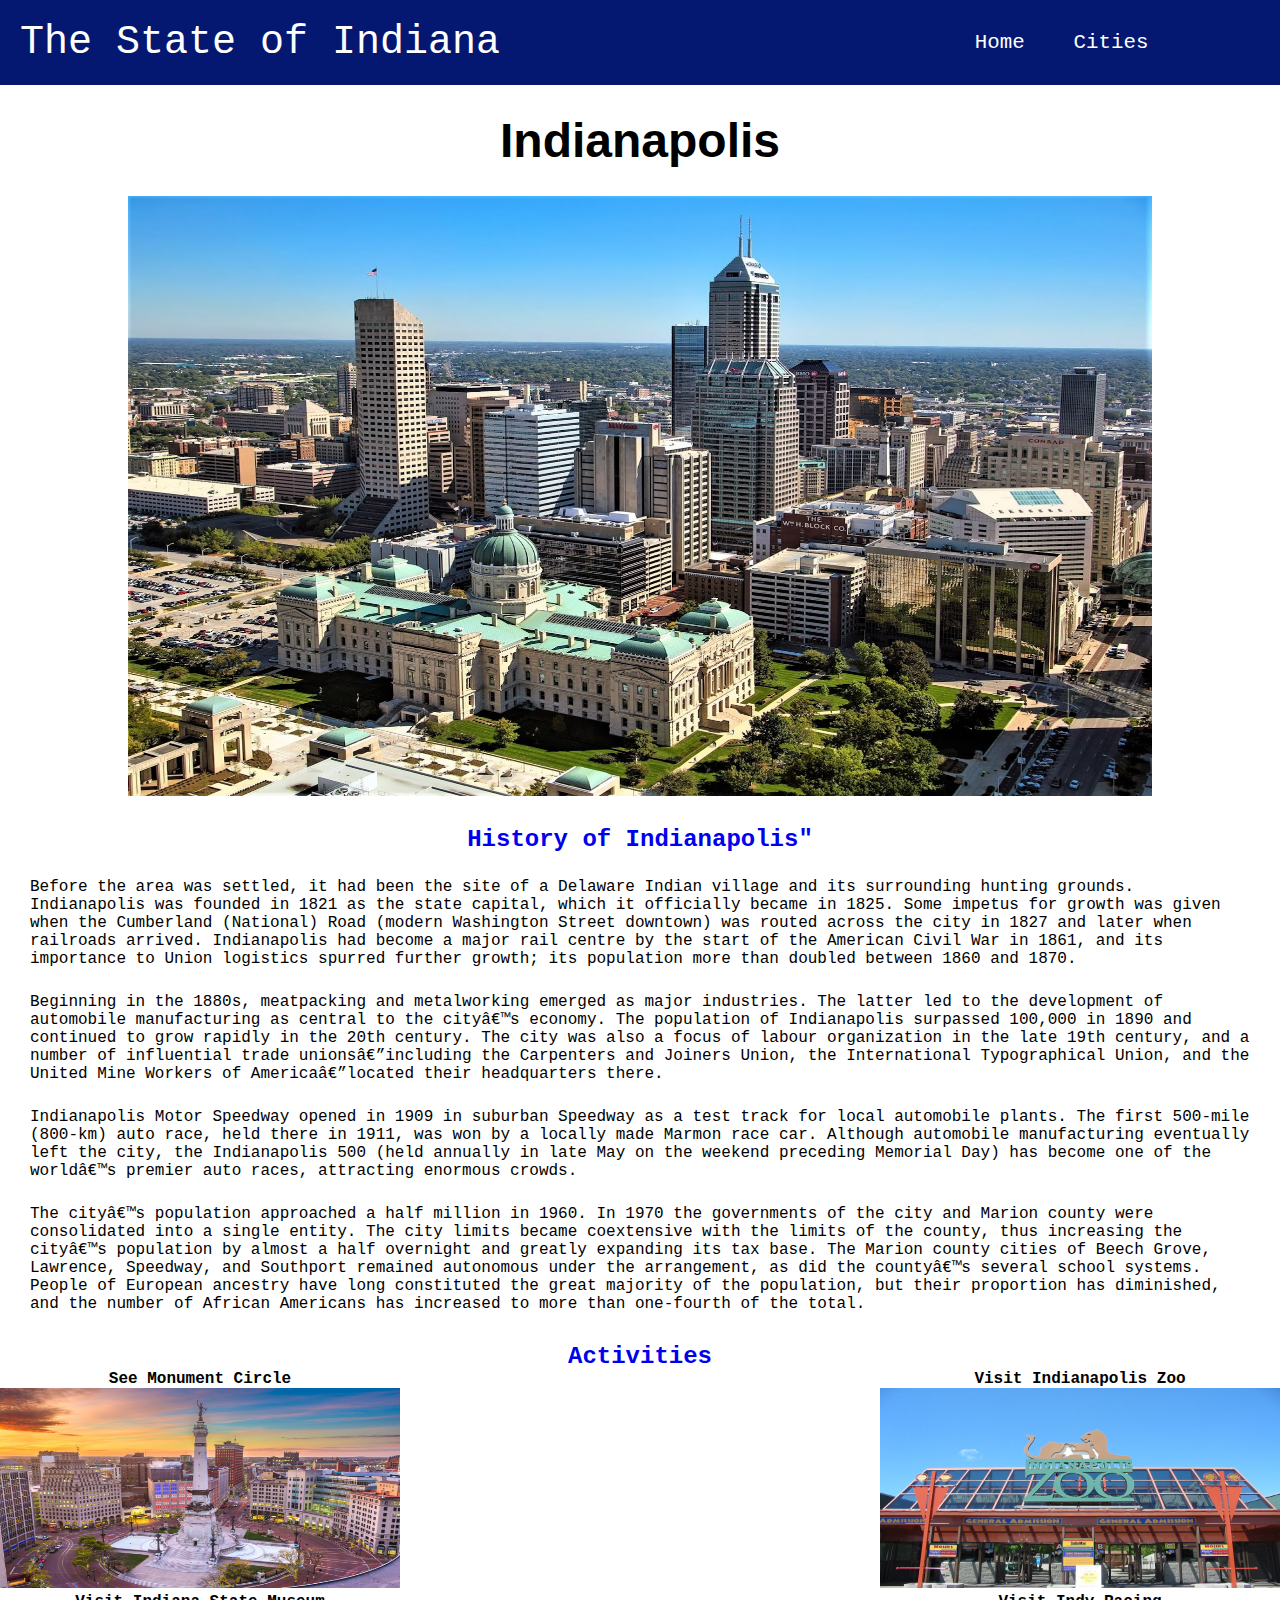
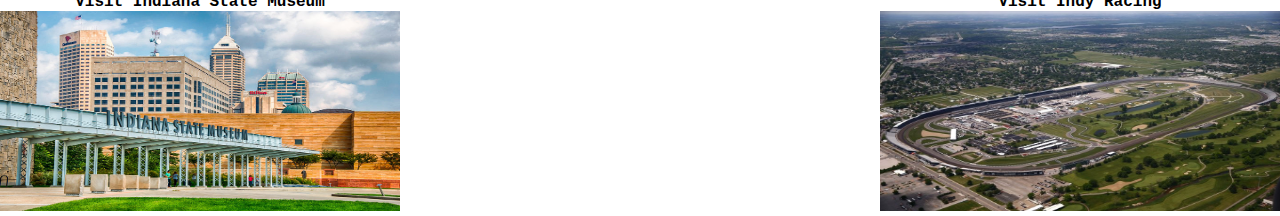
==== capital.html @ 79c75922 "moved html files to main" ====
<!DOCTYPE html>
<html lang="en">
<head>
    <meta charset="UTF-8 en">
    <meta http-equiv="X-UA-Compatible" content="IE=edge">
    <meta name="viewport" content="width=device-width, initial-scale=1.0">
    <title>Indianapolis</title>
    <link rel="stylesheet" href="/global.css"/>
</head>
<body>
    <nav class="navbar">
        <!--state name-->
        <div class="left_text">The State of Indiana</div>
        <!--nav menu-->
        <ul class="nav-links">
            <!--nav menu-->
            <div class="menu">
                <li><a href="/main.html">Home</a></li>
                <li class="cities">
                    <a href="">Cities</a>
                    <ul class="dropdown">
                        <li><a href="./capital.html">Indianapolis</a></li>
                        <li><a href="./city_one.html">Valparaiso</a></li>
                        <li><a href="./city_two.html">South Bend</a></li>
                    </ul>
                </li>
                <li></li>
                <li></li>
            </div>
        </ul>
    </nav>
    <!-- This will be attempt for background radiant -->
    <!-- topic of discussion -->
    <div class="city_name">
        <h2>
            Indianapolis
        </h2>
    </div>
    <div class="city_image">
        <img src="/src/capital_image.jpg"/>
    </div>
    <div class="history">
        <section class="history">
            <h3>
                <a href="https://www.britannica.com/place/Indianapolis-Indiana">History of Indianapolis"</a>
            </h3>
            <p>
                Before the area was settled, it had been the site of a Delaware Indian village and its surrounding hunting grounds. Indianapolis was founded in 1821 as the state capital, which it officially became in 1825. Some impetus for growth was given when the Cumberland (National) Road (modern Washington Street downtown) was routed across the city in 1827 and later when railroads arrived. Indianapolis had become a major rail centre by the start of the American Civil War in 1861, and its importance to Union logistics spurred further growth; its population more than doubled between 1860 and 1870.
            </p>

            <p>
                Beginning in the 1880s, meatpacking and metalworking emerged as major industries. The latter led to the development of automobile manufacturing as central to the city’s economy. The population of Indianapolis surpassed 100,000 in 1890 and continued to grow rapidly in the 20th century. The city was also a focus of labour organization in the late 19th century, and a number of influential trade unions—including the Carpenters and Joiners Union, the International Typographical Union, and the United Mine Workers of America—located their headquarters there.
            </p>
            <p>
                Indianapolis Motor Speedway opened in 1909 in suburban Speedway as a test track for local automobile plants. The first 500-mile (800-km) auto race, held there in 1911, was won by a locally made Marmon race car. Although automobile manufacturing eventually left the city, the Indianapolis 500 (held annually in late May on the weekend preceding Memorial Day) has become one of the world’s premier auto races, attracting enormous crowds.
            </p>
            <p>
                The city’s population approached a half million in 1960. In 1970 the governments of the city and Marion county were consolidated into a single entity. The city limits became coextensive with the limits of the county, thus increasing the city’s population by almost a half overnight and greatly expanding its tax base. The Marion county cities of Beech Grove, Lawrence, Speedway, and Southport remained autonomous under the arrangement, as did the county’s several school systems. People of European ancestry have long constituted the great majority of the population, but their proportion has diminished, and the number of African Americans has increased to more than one-fourth of the total.
            </p>
        </section>
    </div>
    <div class="activities">
        <h2>
            <a href="https://tourscanner.com/blog/things-to-do-in-indianapolis/"> Activities</a>
        </h2>
    <aside class="left_aside">
        <div>
            <h4>See Monument Circle</h4>
        <img src="/src/monument_circle.jpg"/>
        <h4>Visit Indiana State Museum</h4>
        <img src="/src/state_museum.jpg"/>
        </div>
    </aside>
    <aside class="right_aside">
        <div>
            <h4>Visit Indianapolis Zoo</h4>
        <img src="/src/indianapolis_zoo.jpg"/>
        <h4>Visit Indy Racing</h4>
        <img src="/src/indy_500.jpg"/>
        </div>
    </aside>
    </div>
</body>
</html>
---- global.css ----
* {
    margin: 0;
    padding: 0;
    box-sizing: border-box;
  }
  body {
    font-family:'Courier New', Courier, monospace;
  }
  a {
    text-decoration: none;
  }
  li {
    list-style: none;
  }
  /* NAVBAR STYLING STARTS */
.navbar {
    display: flex;
    align-items: center;
    justify-content: space-between;
    padding: 20px;
    background-color: rgb(4, 24, 114);
    color: #fff;
  }
  .nav-links a {
    color: #fff;
  }
  /* Text of state name */
  .left_text {
    font-size: 2.5rem;
  }
  /* NAVBAR MENU */
  .navbar .menu {
    display: flex;
    gap: 1em;
    font-size: 1.3rem;
  }
  .menu li:hover {
    background-color: #4c9e9e;
    border-radius: 10px;
    transition: 0.3s ease;
  }
  .menu li {
    padding: 5px 14px;
  }
  /* DROPDOWN MENU */
  .cities {
    position: relative;
  }
  .dropdown {
    background-color: rgb(1, 139, 139);
    padding: 1em 10;
    position: fixed; /*WITH RESPECT TO PARENT*/
    display: none;
    border-radius: 8px;
    top: 35px;
  }
  .dropdown li + li {
    margin-top: 10px;
  }
  .dropdown li {
    padding: 1em 1em;
    width: 8em;
    text-align: center;
  }
  .dropdown li:hover {
    background-color: #4c9e9e;
  }
  .cities:hover .dropdown {
    display: block;
  }
  /* HAMBURGER MENU */
  .hamburger {
    display: none;
    font-size: 24px;
    user-select: none;
  }
  /* APPLYING MEDIA QUERIES */
  @media (max-width: 768px) {
   .menu {
      position: absolute;
      background-color:teal;
      right: 0;
      left: 0;
      text-align: center;
      padding: 16px 0;
    }
    .menu li:hover {
      display: inline-block;
      background-color:#4c9e9e;
      transition: 0.3s ease;
    }
    .menu li + li {
      margin-top: 12px;
    }
    .dropdown {
      left: 50%;
      top: 30px;
      transform: translateX(35%);
    }
    .dropdown li:hover {
      background-color: #4c9e9e;
    }
  }
  .city_name {
    text-align: center;
    font-size: 2rem;
    font-family:'Gill Sans', 'Gill Sans MT', Calibri, 'Trebuchet MS', sans-serif;
    font-weight: 900;
    margin: 28px 0 28px 0;
  }
  .state_flag {
    padding-top: 100px;
    padding-left: 15px;
    height: 250px;
    width: 250px;
    position: relative;
  }
  .state_flag img {
    height: 200px;
    width: 250px;
  }
  .state_map {
    padding-top: 100px;
    padding-left: 15px;
    margin-bottom: 100px;
    height: 420px;
    width: 250px;
    position: relative;
  }
  .state_map img {
    width: 250px;
  }
  .images {
    float: left;
    margin-right: 2rem;
  }
  .main {
    padding-top: 15px;
    font-size: 1.5rem;
    font-weight: 600;
  }
  .title_main {
    text-align: center;
    padding: 20px;
  }
  .bottom_text {
    font-size: 1.5rem;
    font-weight: 600;
  }
  .title_two {
    font-size: 2rem;
    text-align: center;
    padding-top: 80px;
  }
  .state_seal {
    float: right;
    position: relative;
    padding-right: 0;
  }
  .state_seal img {
    width: 500px
  }
  .city_image img {
    height: 600px;
    width: 80%;
    display: block;
    margin-left: auto;
    margin-right: auto;
  }
  .history {
    padding: 15px;
    font-weight: 500;
  }
  .history h3 {
    text-align: center;
    font-size: x-large;
    font-weight: 800;
  }
  .history p {
    object-position: 15px center;
    margin-top: 25px;
  }
  .activities {
    text-align: center;
    position: relative;
  }
  .activities ul li{
    text-decoration:none;
    display: inline-block;
    text-align: center;
  }
  .left_aside {
    float: left;
    position: relative;
  }
  .left_aside img {
    width: 400px;
    height: 200px;
  }
  .right_aside {
    float: right;
    position: relative;
  }
  .right_aside img {
    width: 400px;
    height: 200px;
  }
  .form {
    float: right;
    position: relative;
    padding-right: 300px;
    padding-top: 100px;
    border-style: solid;
    padding-left: 300px;
    padding-bottom: 100px;
  }
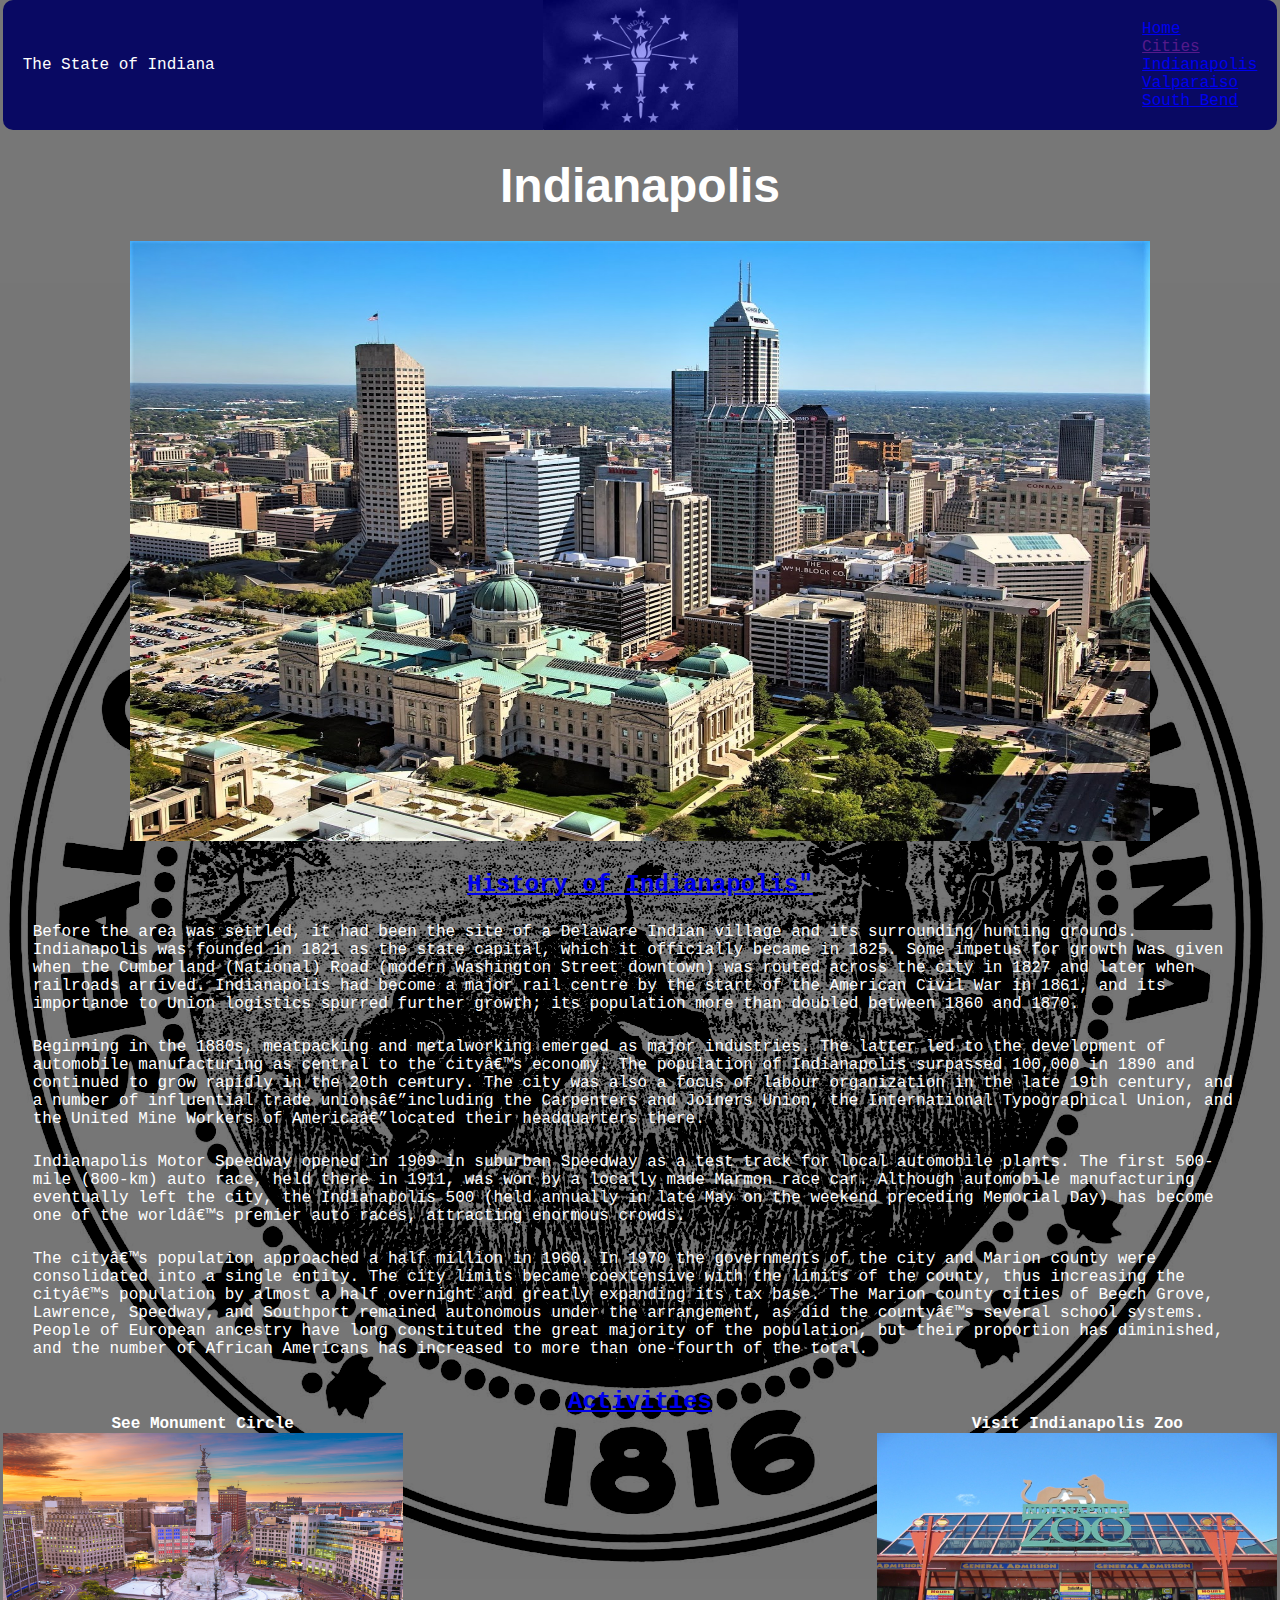
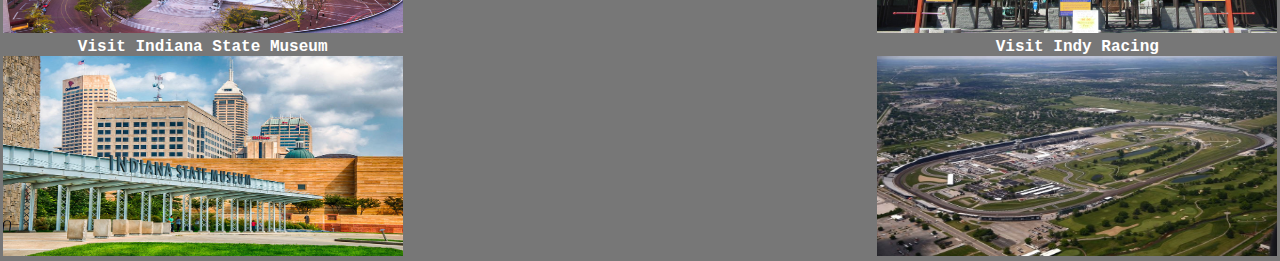
==== commit 91bc350d: "General update not changes" ====
--- a/capital.html
+++ b/capital.html
@@ -4,7 +4,7 @@
     <meta charset="UTF-8 en">
     <meta http-equiv="X-UA-Compatible" content="IE=edge">
     <meta name="viewport" content="width=device-width, initial-scale=1.0">
-    <title>Indianapolis</title>
+    <title>WGU277 | Indianapolis</title>
     <link rel="stylesheet" href="/global.css"/>
 </head>
 <body>
@@ -15,13 +15,13 @@
         <ul class="nav-links">
             <!--nav menu-->
             <div class="menu">
-                <li><a href="/main.html">Home</a></li>
+                <li><a href="index.html">Home</a></li>
                 <li class="cities">
                     <a href="">Cities</a>
                     <ul class="dropdown">
-                        <li><a href="./capital.html">Indianapolis</a></li>
-                        <li><a href="./city_one.html">Valparaiso</a></li>
-                        <li><a href="./city_two.html">South Bend</a></li>
+                        <li><a href="capital.html">Indianapolis</a></li>
+                        <li><a href="city_one.html">Valparaiso</a></li>
+                        <li><a href="city_two.html">South Bend</a></li>
                     </ul>
                 </li>
                 <li></li>
--- a/global.css
+++ b/global.css
@@ -5,15 +5,62 @@
   }
   body {
     font-family:'Courier New', Courier, monospace;
-  }
-  a {
-    text-decoration: none;
-  }
+    padding: 0px .3vh 0 .3vh;
+    background-image: url(src/Indiana_state_seal.jpg);
+    background-position: center;
+    background-repeat: no-repeat;
+    background-color: #777;
+    background-size: contain;
+    background-blend-mode: color-burn;
+    color: #fff;
+  }
+  /* Start of the navbar */
   li {
     list-style: none;
   }
+  .navbar {
+    border-radius: 10px;
+    display: flex;
+    align-items: center;
+    justify-content: space-between;
+    padding: 20px;
+    background-image: url(src/indiana_flag.jpg);
+    background-repeat: no-repeat;
+    background-position: center;
+    background-size: contain;
+    background-color: rgb(9, 9, 99);
+    background-blend-mode: luminosity;
+    color: #fff;
+  }
+
+  .navbar .header_top {
+    font-size: 2.5vh;
+    font-weight: 600;
+    word-spacing: 10px;
+  }
+
+  .navbar .header_btm {
+    font-size: 6vh;
+    font-weight: 700;
+  }
+
+  .nav_links a {
+    color: #fff;
+  }
+
+  .nav_links {
+    display: inline;
+  }
+
+  .nav_links .menu {
+    display: flex;
+  }
+
+  .navbar-toggle {
+
+  }
   /* NAVBAR STYLING STARTS */
-.navbar {
+/* .navbar {
     display: flex;
     align-items: center;
     justify-content: space-between;
@@ -24,12 +71,8 @@
   .nav-links a {
     color: #fff;
   }
-  /* Text of state name */
-  .left_text {
-    font-size: 2.5rem;
-  }
   /* NAVBAR MENU */
-  .navbar .menu {
+  /*.navbar .menu {
     display: flex;
     gap: 1em;
     font-size: 1.3rem;
@@ -41,16 +84,16 @@
   }
   .menu li {
     padding: 5px 14px;
-  }
+  } */
   /* DROPDOWN MENU */
-  .cities {
+  /*.cities {
     position: relative;
   }
   .dropdown {
     background-color: rgb(1, 139, 139);
     padding: 1em 10;
     position: fixed; /*WITH RESPECT TO PARENT*/
-    display: none;
+    /*display: none;
     border-radius: 8px;
     top: 35px;
   }
@@ -67,15 +110,15 @@
   }
   .cities:hover .dropdown {
     display: block;
-  }
+  } */
   /* HAMBURGER MENU */
-  .hamburger {
+  /*.hamburger {
     display: none;
     font-size: 24px;
     user-select: none;
   }
   /* APPLYING MEDIA QUERIES */
-  @media (max-width: 768px) {
+  /*@media (max-width: 768px) {
    .menu {
       position: absolute;
       background-color:teal;
@@ -100,7 +143,7 @@
     .dropdown li:hover {
       background-color: #4c9e9e;
     }
-  }
+  } */
   .city_name {
     text-align: center;
     font-size: 2rem;
@@ -205,12 +248,69 @@
     width: 400px;
     height: 200px;
   }
-  .form {
-    float: right;
-    position: relative;
-    padding-right: 300px;
-    padding-top: 100px;
+  /* This section is for the contact.html form section */
+  .form_title {
+    text-align: center;
+    font-weight: 800;
+    font-family: 'Franklin Gothic Medium', 'Arial Narrow', Arial, sans-serif;
+    word-spacing: 10px;
+    font-size: 10vh;
+    font-style: oblique;
+    color: rgb(255, 255, 255);
+  }
+  .form_field {
     border-style: solid;
-    padding-left: 300px;
-    padding-bottom: 100px;
+    background-color: rgba(242, 242, 242, 0.543);
+    padding: 10vh 20vh 10vh 20vh;
+    margin: 0vh 15vh 0 15vh;
+    text-align: left;
+    font-size: 5vh;
+    font-family: 'Franklin Gothic Medium', 'Arial Narrow', Arial, sans-serif;
+    color: black;
+  }
+  .req {
+    color: red;
+    font-size: 4vh;
+  }
+  input:focus {
+    background-color: rgba(255, 255, 255, 0.763);
+    border: 3px solid #555;
+  }
+
+  input[type=text] {
+    width: 100%;
+    padding: 12px 20px;
+    margin: 8px 0;
+    border:1px solid #727272;
+    border-radius: 4px;
+    box-sizing: border-box;
+  }
+  input[type=submit] {
+    width: 100%;
+    background-color: #727272;
+    color: white;
+    padding: 14px 20px;
+    margin: 8px 0;
+    border: none;
+    border-radius: 4px;
+    cursor: pointer;
+  }
+  input[type=email] {
+    width: 100%;
+    padding: 12px 20px;
+    margin: 8px 0;
+    border:1px solid #727272;
+    border-radius: 4px;
+    box-sizing: border-box;
+  }
+  .commentbox {
+    padding-bottom: 10px;
+    position: relative;
+  }
+  /* sumbit button customization */
+  .submit_btn {
+    font-size: 4vh;
+    text-align: right;
+    box-shadow: #777;
+    pointer-events: auto;
   }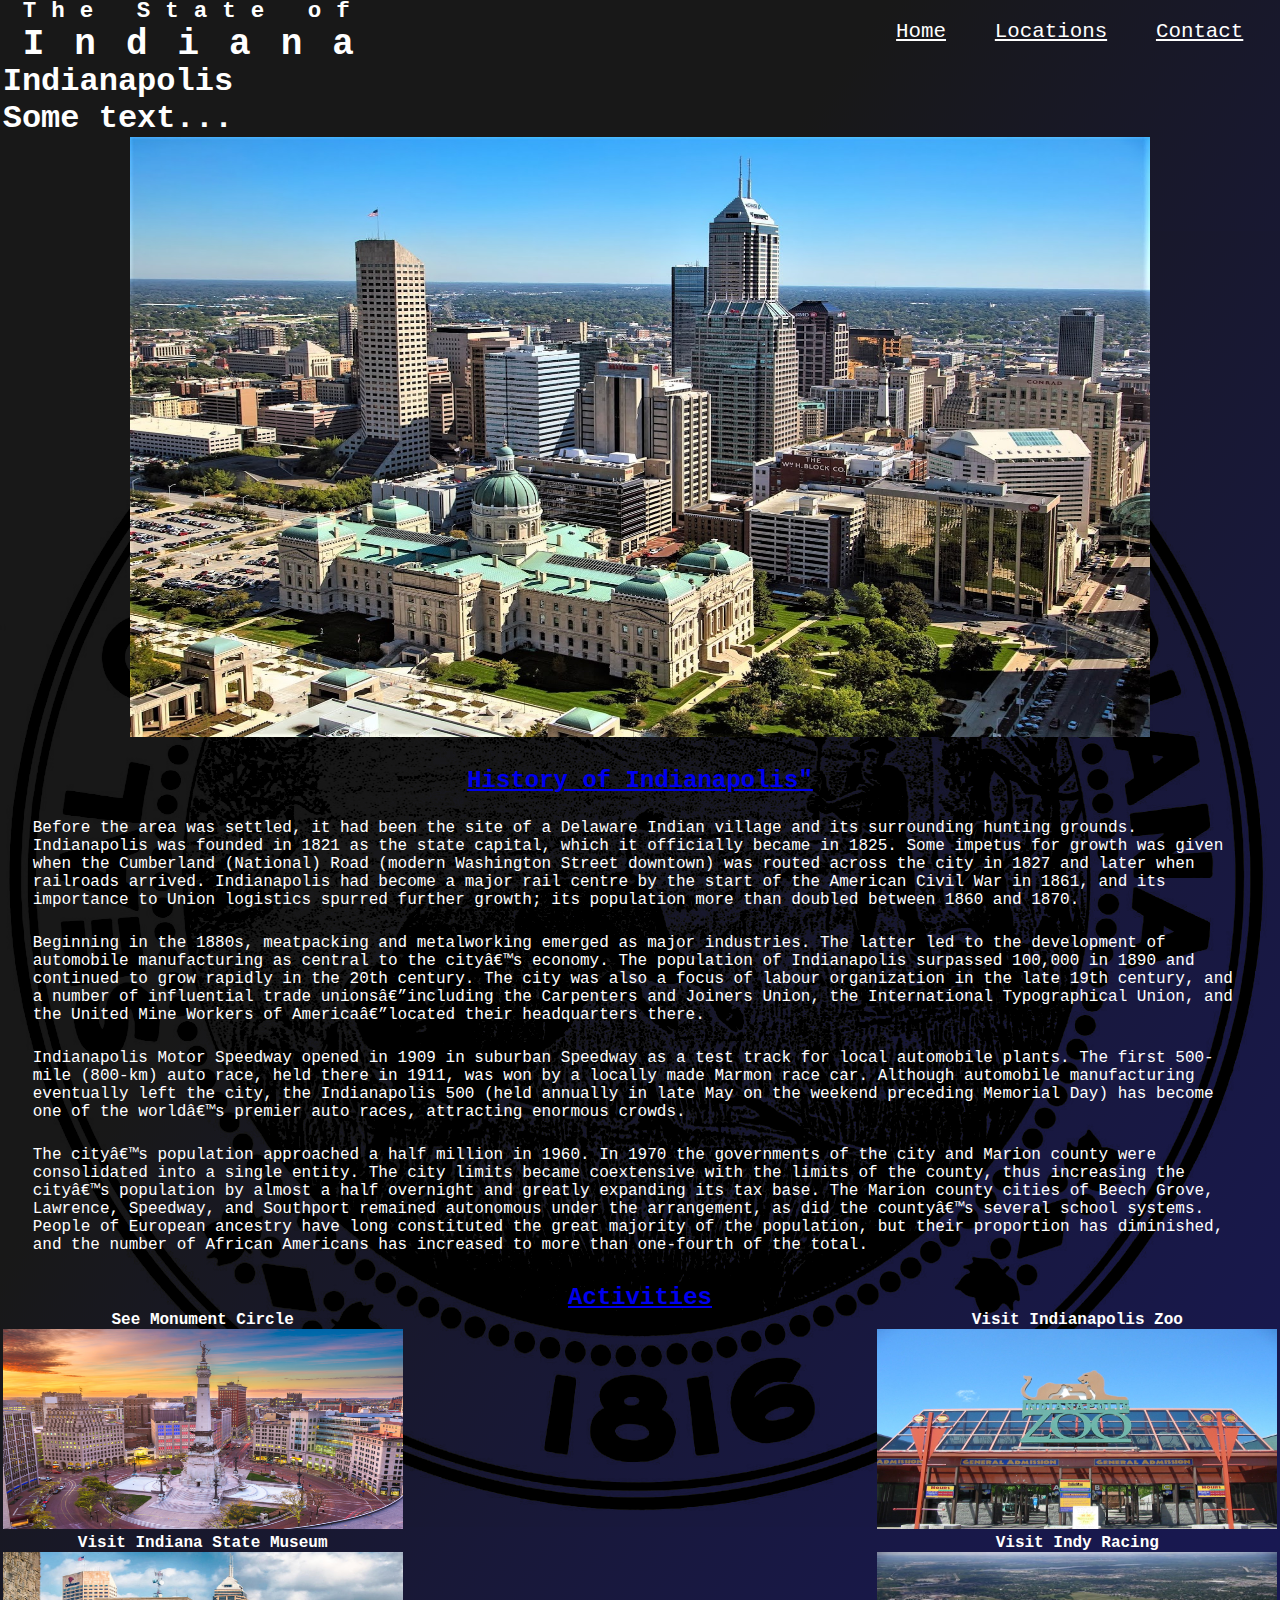
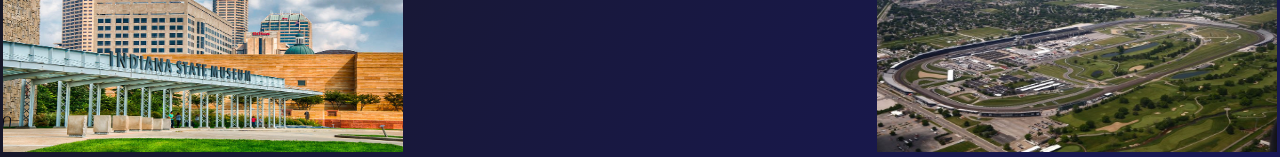
==== commit 93cb4957: "general update" ====
--- a/capital.html
+++ b/capital.html
@@ -10,32 +10,35 @@
 <body>
     <nav class="navbar">
         <!--state name-->
-        <div class="left_text">The State of Indiana</div>
+        <div class="header">
+            <span class="header_top">The State of</span>
+            <span class="header_btm">Indiana</span>
+        </div>
         <!--nav menu-->
-        <ul class="nav-links">
+        <ul class="nav_links">
             <!--nav menu-->
             <div class="menu">
                 <li><a href="index.html">Home</a></li>
-                <li class="cities">
-                    <a href="">Cities</a>
+                <li class="locations">
+                    <a href="#">Locations</a>
                     <ul class="dropdown">
                         <li><a href="capital.html">Indianapolis</a></li>
                         <li><a href="city_one.html">Valparaiso</a></li>
                         <li><a href="city_two.html">South Bend</a></li>
                     </ul>
                 </li>
-                <li></li>
-                <li></li>
+                <li><a href="contact.html">Contact</a></li>
             </div>
         </ul>
     </nav>
     <!-- This will be attempt for background radiant -->
     <!-- topic of discussion -->
-    <div class="city_name">
-        <h2>
+    <hgroup class="main_title">
+        <h1>
             Indianapolis
-        </h2>
-    </div>
+            <p>Some text...</p>
+        </h1>
+        </hgroup>
     <div class="city_image">
         <img src="/src/capital_image.jpg"/>
     </div>
--- a/global.css
+++ b/global.css
@@ -5,8 +5,13 @@
   }
   body {
     font-family:'Courier New', Courier, monospace;
-    padding: 0px .3vh 0 .3vh;
-    background-image: url(src/Indiana_state_seal.jpg);
+    padding: 0 .3vh 0 .3vh;
+    max-height: 100%;
+    background-image: linear-gradient(
+      to right bottom,
+      rgba(23, 28, 104, 0.801),
+      rgba(45, 18, 196, 0.8)),
+      url(src/Indiana_state_seal.jpg);
     background-position: center;
     background-repeat: no-repeat;
     background-color: #777;
@@ -19,58 +24,200 @@
     list-style: none;
   }
   .navbar {
-    border-radius: 10px;
+    height: 7vh;
+    max-width: 100%;
     display: flex;
     align-items: center;
     justify-content: space-between;
     padding: 20px;
-    background-image: url(src/indiana_flag.jpg);
-    background-repeat: no-repeat;
-    background-position: center;
-    background-size: contain;
-    background-color: rgb(9, 9, 99);
-    background-blend-mode: luminosity;
+    position: relative;
     color: #fff;
   }
 
   .navbar .header_top {
+    display: block;
     font-size: 2.5vh;
     font-weight: 600;
-    word-spacing: 10px;
+    letter-spacing: 15px;
+    animation: moveInLeft 2s ease-out;
   }
 
   .navbar .header_btm {
-    font-size: 6vh;
-    font-weight: 700;
-  }
+    display: block;
+    font-size: 4vh;
+    font-weight: 600;
+    letter-spacing: 30px;
+    animation: moveInRight 2s ease-out;
+  }
+
+  @keyframes moveInLeft {
+    0% {
+      opacity: 0;
+      transform: translateX(-100px);
+    }
+    75% {
+      transform: translateX(15px);
+    }
+    100%{
+      opacity: 1;
+      transform: translate(0px);
+    }
+  }
+
+  @keyframes moveInRight {
+    0% {
+      opacity: 0;
+      transform: translateX(100px);
+    }
+    75% {
+      transform: translateX(-15px);
+    }
+    100%{
+      opacity: 1;
+      transform: translate(0px);
+  }
+}
 
   .nav_links a {
     color: #fff;
   }
 
   .nav_links {
-    display: inline;
+    display: flex;
+    word-spacing: 20px;
+    gap: 1em;
   }
 
   .nav_links .menu {
     display: flex;
+    word-spacing: 0px;
   }
 
   .navbar-toggle {
 
   }
-  /* NAVBAR STYLING STARTS */
-/* .navbar {
-    display: flex;
-    align-items: center;
-    justify-content: space-between;
-    padding: 20px;
-    background-color: rgb(4, 24, 114);
-    color: #fff;
-  }
-  .nav-links a {
-    color: #fff;
-  }
+
+  /* DROPDOWN MENU */
+  .locations {
+    position: relative;
+    }
+
+    .dropdown {
+    background-color: #020069;
+    padding: 1em 10;
+    position: fixed; /*WITH RESPECT TO PARENT*/
+    display: none;
+    border-radius: 8px;
+    top: 35px;
+    }
+
+    .dropdown li + li {
+    margin-top: 10px;
+    }
+
+    .dropdown li {
+    padding: 1em 1em;
+    width: 8em;
+    text-align: center;
+    }
+
+    .dropdown li:hover {
+    background-color: #020069;
+    }
+
+    .locations:hover .dropdown {
+    display: relative;
+    }
+
+
+  /* NAVBAR MENU */
+  .navbar .menu {
+    display: flex;
+    gap: 1em;
+    font-size: 1.3rem;
+  }
+  .menu li:hover {
+    background-color: #020069;
+    border-radius: 10px;
+    transition: 0.3s ease;
+  }
+  .menu li {
+    padding: 5px 14px;
+  }
+  /* DROPDOWN MENU */
+  .cities {
+    position: relative;
+  }
+  .dropdown {
+    background-color: #020069;
+    padding: 1em 10;
+    position: fixed; /*WITH RESPECT TO PARENT*/
+    display: none;
+    border-radius: 8px;
+    top: 35px;
+  }
+  .dropdown li + li {
+    margin-top: 10px;
+  }
+  .dropdown li {
+    padding: 1em 1em;
+    width: 8em;
+    text-align: center;
+  }
+  .dropdown li:hover {
+    background-color: #020069;
+  }
+  .cities:hover .dropdown {
+    display: block;
+  } */
+  /* HAMBURGER MENU */
+  /*.hamburger {
+    display: none;
+    font-size: 24px;
+    user-select: none;
+  }
+
+  @media (max-width: 250px) {
+    .navbar .menu {
+    display: flex;
+    gap: 1em;
+    font-size: 1.3rem;
+    }
+    .menu li:hover {
+    background-color: #4c9e9e;
+    border-radius: 10px;
+    transition: 0.3s ease;
+    }
+    .menu li {
+    padding: 5px 14px;
+    }
+  /* DROPDOWN MENU */
+    /* .locations {
+    position: relative;
+    }
+    .dropdown {
+    background-color: #020069;
+    padding: 1em 10;
+    position: fixed; /*WITH RESPECT TO PARENT*/
+    /* display: none;
+    border-radius: 8px;
+    top: 35px;
+    }
+    .dropdown li + li {
+    margin-top: 10px;
+    }
+    .dropdown li {
+    padding: 1em 1em;
+    width: 8em;
+    text-align: center;
+    }
+    .dropdown li:hover {
+    background-color: #4c9e9e;
+    }
+    .locations:hover .dropdown {
+    display: block;
+    } */
+
   /* NAVBAR MENU */
   /*.navbar .menu {
     display: flex;
@@ -144,13 +291,6 @@
       background-color: #4c9e9e;
     }
   } */
-  .city_name {
-    text-align: center;
-    font-size: 2rem;
-    font-family:'Gill Sans', 'Gill Sans MT', Calibri, 'Trebuchet MS', sans-serif;
-    font-weight: 900;
-    margin: 28px 0 28px 0;
-  }
   .state_flag {
     padding-top: 100px;
     padding-left: 15px;
@@ -179,14 +319,6 @@
   }
   .main {
     padding-top: 15px;
-    font-size: 1.5rem;
-    font-weight: 600;
-  }
-  .title_main {
-    text-align: center;
-    padding: 20px;
-  }
-  .bottom_text {
     font-size: 1.5rem;
     font-weight: 600;
   }
@@ -269,7 +401,7 @@
     color: black;
   }
   .req {
-    color: red;
+    color: rgb(153, 5, 5);
     font-size: 4vh;
   }
   input:focus {
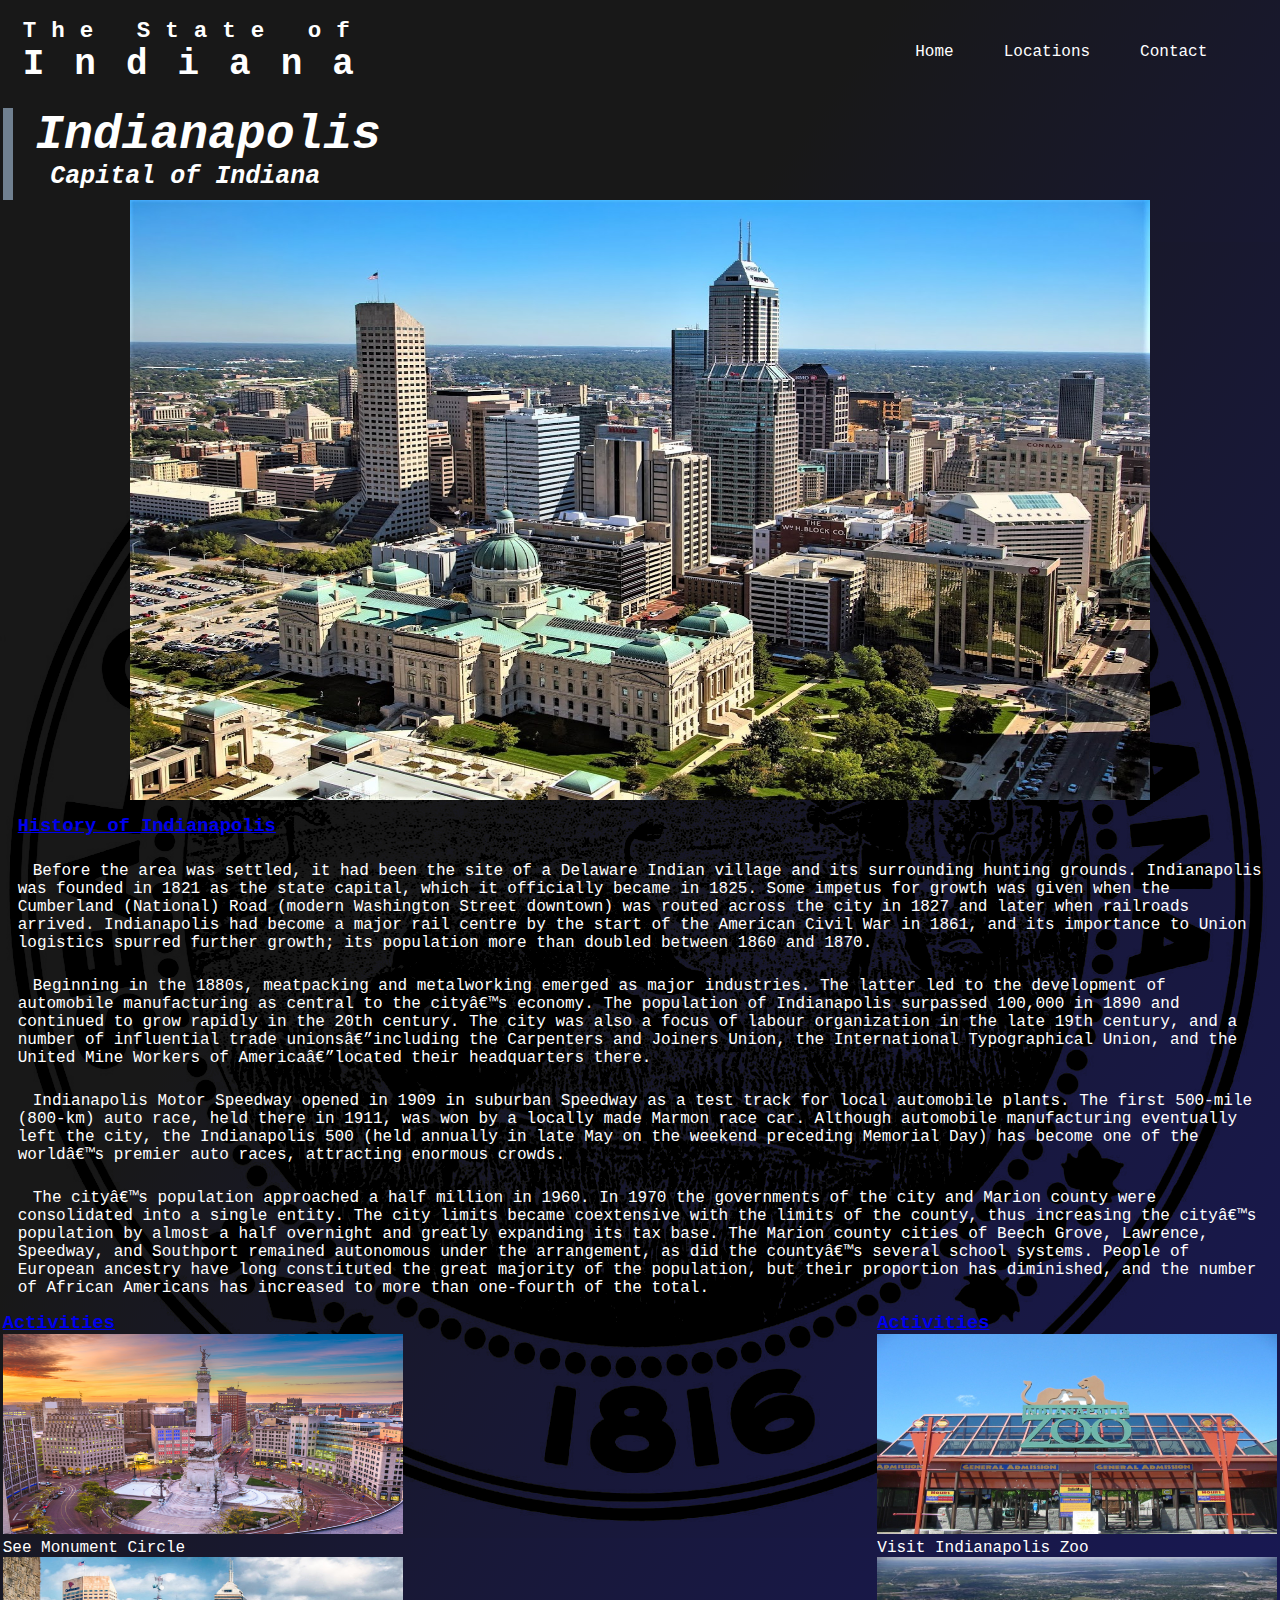
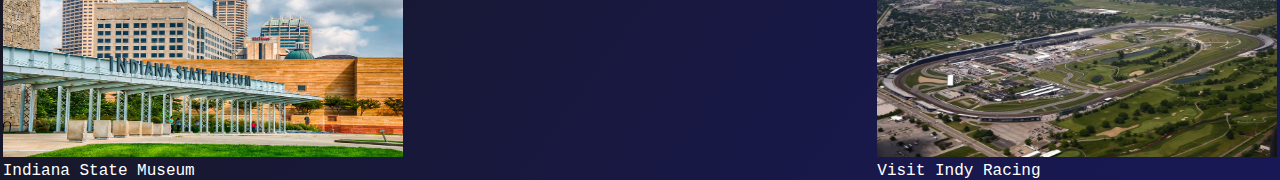
==== commit af926495: "made grid column to align page" ====
--- a/capital.html
+++ b/capital.html
@@ -36,16 +36,17 @@
     <hgroup class="main_title">
         <h1>
             Indianapolis
-            <p>Some text...</p>
+            <p>Capital of Indiana</p>
         </h1>
         </hgroup>
     <div class="city_image">
         <img src="/src/capital_image.jpg"/>
     </div>
-    <div class="history">
+    <div class="structure">
+    <div class="history_ main">
         <section class="history">
             <h3>
-                <a href="https://www.britannica.com/place/Indianapolis-Indiana">History of Indianapolis"</a>
+                <a href="https://www.britannica.com/place/Indianapolis-Indiana">History of Indianapolis</a>
             </h3>
             <p>
                 Before the area was settled, it had been the site of a Delaware Indian village and its surrounding hunting grounds. Indianapolis was founded in 1821 as the state capital, which it officially became in 1825. Some impetus for growth was given when the Cumberland (National) Road (modern Washington Street downtown) was routed across the city in 1827 and later when railroads arrived. Indianapolis had become a major rail centre by the start of the American Civil War in 1861, and its importance to Union logistics spurred further growth; its population more than doubled between 1860 and 1870.
@@ -62,26 +63,42 @@
             </p>
         </section>
     </div>
-    <div class="activities">
-        <h2>
+    <div class="left_aside">
+        <h3>
             <a href="https://tourscanner.com/blog/things-to-do-in-indianapolis/"> Activities</a>
-        </h2>
-    <aside class="left_aside">
-        <div>
-            <h4>See Monument Circle</h4>
-        <img src="/src/monument_circle.jpg"/>
-        <h4>Visit Indiana State Museum</h4>
-        <img src="/src/state_museum.jpg"/>
+        </h3>
+        <div class="side_img">
+            <figure class="img_one">
+                <img src="/src/monument_circle.jpg"
+                    alt="Monument Circle"/>
+                    <figcaption>
+                        See Monument Circle
+                    </figcaption>
+            </figure>
+            <figure class="img_two">
+                <img src="/src/state_museum.jpg"
+                    alt="State Museum"/>
+                    <figcaption>Indiana State Museum</figcaption>
+            </figure>
         </div>
-    </aside>
-    <aside class="right_aside">
-        <div>
-            <h4>Visit Indianapolis Zoo</h4>
-        <img src="/src/indianapolis_zoo.jpg"/>
-        <h4>Visit Indy Racing</h4>
-        <img src="/src/indy_500.jpg"/>
+    </div>
+    <div class="right_aside">
+        <h3>
+            <a href="https://tourscanner.com/blog/things-to-do-in-indianapolis/"> Activities</a>
+        </h3>
+        <div class="side_img">
+            <figure class="img_one">
+                <img src="/src/indianapolis_zoo.jpg"
+                alt="Indianapolis Zoo"/>
+                <figcaption>Visit Indianapolis Zoo</figcaption>
+            </figure>
+            <figure class="img_two">
+                <img src="/src/indy_500.jpg"
+                alt="Indy 500 Track"/>
+                <figcaption>Visit Indy Racing</figcaption>
+            </figure>
         </div>
-    </aside>
+    </div>
     </div>
 </body>
 </html>--- a/global.css
+++ b/global.css
@@ -32,6 +32,7 @@
     padding: 20px;
     position: relative;
     color: #fff;
+    margin-top: 20px;
   }
 
   .navbar .header_top {
@@ -80,261 +81,111 @@
 
   .nav_links a {
     color: #fff;
+    text-decoration: none;
+    padding-right: 50px;
   }
 
   .nav_links {
     display: flex;
-    word-spacing: 20px;
     gap: 1em;
   }
 
   .nav_links .menu {
     display: flex;
-    word-spacing: 0px;
-  }
-
-  .navbar-toggle {
-
   }
 
   /* DROPDOWN MENU */
   .locations {
     position: relative;
-    }
-
-    .dropdown {
-    background-color: #020069;
-    padding: 1em 10;
-    position: fixed; /*WITH RESPECT TO PARENT*/
+    display: inline-block;
+  }
+
+  .dropdown {
+    background-color: #0a0041;
+    padding: 1em 20;
+    position: absolute;
     display: none;
-    border-radius: 8px;
-    top: 35px;
-    }
-
-    .dropdown li + li {
-    margin-top: 10px;
-    }
-
-    .dropdown li {
-    padding: 1em 1em;
+    width: 140px;
+    z-index: -1;
+    cursor: pointer;
+  }
+
+  .dropdown a {
+    padding: 12px 16px;
     width: 8em;
     text-align: center;
-    }
-
-    .dropdown li:hover {
-    background-color: #020069;
-    }
-
-    .locations:hover .dropdown {
-    display: relative;
-    }
-
-
-  /* NAVBAR MENU */
-  .navbar .menu {
-    display: flex;
-    gap: 1em;
-    font-size: 1.3rem;
-  }
-  .menu li:hover {
-    background-color: #020069;
-    border-radius: 10px;
-    transition: 0.3s ease;
-  }
-  .menu li {
-    padding: 5px 14px;
-  }
-  /* DROPDOWN MENU */
-  .cities {
-    position: relative;
-  }
-  .dropdown {
-    background-color: #020069;
-    padding: 1em 10;
-    position: fixed; /*WITH RESPECT TO PARENT*/
-    display: none;
-    border-radius: 8px;
-    top: 35px;
-  }
-  .dropdown li + li {
-    margin-top: 10px;
-  }
-  .dropdown li {
-    padding: 1em 1em;
-    width: 8em;
-    text-align: center;
-  }
-  .dropdown li:hover {
-    background-color: #020069;
-  }
-  .cities:hover .dropdown {
-    display: block;
-  } */
-  /* HAMBURGER MENU */
-  /*.hamburger {
-    display: none;
-    font-size: 24px;
-    user-select: none;
-  }
-
-  @media (max-width: 250px) {
-    .navbar .menu {
-    display: flex;
-    gap: 1em;
-    font-size: 1.3rem;
-    }
-    .menu li:hover {
-    background-color: #4c9e9e;
-    border-radius: 10px;
-    transition: 0.3s ease;
-    }
-    .menu li {
-    padding: 5px 14px;
-    }
-  /* DROPDOWN MENU */
-    /* .locations {
-    position: relative;
-    }
-    .dropdown {
-    background-color: #020069;
-    padding: 1em 10;
-    position: fixed; /*WITH RESPECT TO PARENT*/
-    /* display: none;
-    border-radius: 8px;
-    top: 35px;
-    }
-    .dropdown li + li {
-    margin-top: 10px;
-    }
-    .dropdown li {
-    padding: 1em 1em;
-    width: 8em;
-    text-align: center;
-    }
-    .dropdown li:hover {
-    background-color: #4c9e9e;
-    }
-    .locations:hover .dropdown {
-    display: block;
-    } */
-
-  /* NAVBAR MENU */
-  /*.navbar .menu {
-    display: flex;
-    gap: 1em;
-    font-size: 1.3rem;
-  }
-  .menu li:hover {
-    background-color: #4c9e9e;
-    border-radius: 10px;
-    transition: 0.3s ease;
-  }
-  .menu li {
-    padding: 5px 14px;
-  } */
-  /* DROPDOWN MENU */
-  /*.cities {
-    position: relative;
-  }
-  .dropdown {
-    background-color: rgb(1, 139, 139);
-    padding: 1em 10;
-    position: fixed; /*WITH RESPECT TO PARENT*/
-    /*display: none;
-    border-radius: 8px;
-    top: 35px;
-  }
-  .dropdown li + li {
-    margin-top: 10px;
-  }
-  .dropdown li {
-    padding: 1em 1em;
-    width: 8em;
-    text-align: center;
-  }
-  .dropdown li:hover {
-    background-color: #4c9e9e;
-  }
-  .cities:hover .dropdown {
-    display: block;
-  } */
-  /* HAMBURGER MENU */
-  /*.hamburger {
-    display: none;
-    font-size: 24px;
-    user-select: none;
-  }
-  /* APPLYING MEDIA QUERIES */
-  /*@media (max-width: 768px) {
-   .menu {
-      position: absolute;
-      background-color:teal;
-      right: 0;
-      left: 0;
-      text-align: center;
-      padding: 16px 0;
-    }
-    .menu li:hover {
-      display: inline-block;
-      background-color:#4c9e9e;
-      transition: 0.3s ease;
-    }
-    .menu li + li {
-      margin-top: 12px;
-    }
-    .dropdown {
-      left: 50%;
-      top: 30px;
-      transform: translateX(35%);
-    }
-    .dropdown li:hover {
-      background-color: #4c9e9e;
-    }
-  } */
-  .state_flag {
-    padding-top: 100px;
-    padding-left: 15px;
-    height: 250px;
-    width: 250px;
-    position: relative;
+    text-decoration: none;
+    display: block;
+  }
+
+  .locations:hover .dropdown {
+    display: block;
+  }
+    /* This section is for the main content display */
+  .state_flag {  /*This is the first aside */
+    padding: 10px 0px 10px 0;
+    height: 300px;
+    width: 354px;
+    position: relative;
+    float: right;
+    margin-left: 10px;
   }
   .state_flag img {
-    height: 200px;
-    width: 250px;
-  }
-  .state_map {
-    padding-top: 100px;
-    padding-left: 15px;
-    margin-bottom: 100px;
-    height: 420px;
-    width: 250px;
-    position: relative;
+    height: 300px;
+    width: 350px;
+    object-fit: contain;
+  }
+  .state_map { /*This is the sscond aside*/
+    padding: 10px 0 30px 0;
+    height: 320px;
+    width: 270px;
+    margin-bottom: 150px;
+    position: relative;
+    float: left;
   }
   .state_map img {
     width: 250px;
-  }
-  .images {
-    float: left;
-    margin-right: 2rem;
-  }
-  .main {
-    padding-top: 15px;
-    font-size: 1.5rem;
-    font-weight: 600;
-  }
-  .title_two {
-    font-size: 2rem;
-    text-align: center;
-    padding-top: 80px;
-  }
-  .state_seal {
-    float: right;
-    position: relative;
-    padding-right: 0;
-  }
-  .state_seal img {
-    width: 500px
-  }
+    object-fit: contain;
+  }
+  /* This is the start of the content paragraphs */
+
+  /* Alignment of titles */
+  .main_title {
+    margin-top: 25px;
+    font-size: x-large;
+    font-style: italic;
+    text-align: left;
+    padding-left: 2.5vh;
+    padding-bottom: 1vh;
+    border-left: 10px solid slategrey;
+  }
+
+  .main_title h1 {
+    animation: fadeIn 3s ease-out;
+  }
+
+  .main_title p {
+    font-size: 25px;
+  }
+  .bottom_title {
+    font-size: 25px;
+    font-style: italic;
+    text-align: right;
+    padding-right: 2.5vh;
+    padding-bottom: 1vh;
+    border-right: 10px solid slategrey;
+    grid-area: tr;
+  }
+
+  @keyframes fadeIn {
+    0% {
+      opacity: 0;
+    }
+    100%{
+      opacity: 1;
+    }
+  }
+/* Start of content images */
   .city_image img {
     height: 600px;
     width: 80%;
@@ -342,15 +193,82 @@
     margin-left: auto;
     margin-right: auto;
   }
+  /* Start of content paragraphs */
+  p {
+    text-indent: 15px;
+  }
+
+  .main_content{
+    padding: 10px 25px;
+  }
+
+  .first_quote, .second_quote{
+    border: solid .3vh white;
+    padding: 10px;
+    width: 80vh;
+    font-weight: 700;
+    font-style: oblique;
+    text-align: center;
+    border-radius: 20px;
+    background-image: linear-gradient(
+      to left top,
+      rgb(72, 72, 72, 0.8),
+      rgb(44, 44, 44, 1),
+      rgb(88, 88, 88, 0.2)
+    );
+  }
+
+  .first_quote {
+    margin-left: 20vh;
+  }
+  .second_quote {
+    margin-left: 40vh;
+  }
+  /* This is the lower portion of index.html */
+  .bottom_section {
+    display: grid;
+    grid-template-columns: (8, 1fr);
+    flex-flow: column;
+    position: relative;
+    grid-auto-rows: minmax(50px, auto);
+    grid-template-areas:
+    "tl tl tl tl tr tr tr tr"
+    "lt lt lt lt rt rt rt rt"
+    ;
+    margin-top: 2vh;
+  }
+
+  .bottom_text {
+    flex: right;
+    margin-left: 10px;
+    grid-area: rt;
+  }
+
+  .bottom_title2 {
+    font-size: 25px;
+    font-style: italic;
+    text-align: left;
+    padding-left: 2.5vh;
+    padding-bottom: 1vh;
+    border-left: 10px solid slategrey;
+    grid-area: tl;
+  }
+  .Geo_text {
+    padding-right: 10vh;
+    object-fit: contain;
+
+  }
+  .Geo_p {
+    grid-area: lt;
+    width: 100vh;
+  }
+
+  /* test... */
   .history {
     padding: 15px;
     font-weight: 500;
   }
-  .history h3 {
-    text-align: center;
-    font-size: x-large;
-    font-weight: 800;
-  }
+
   .history p {
     object-position: 15px center;
     margin-top: 25px;
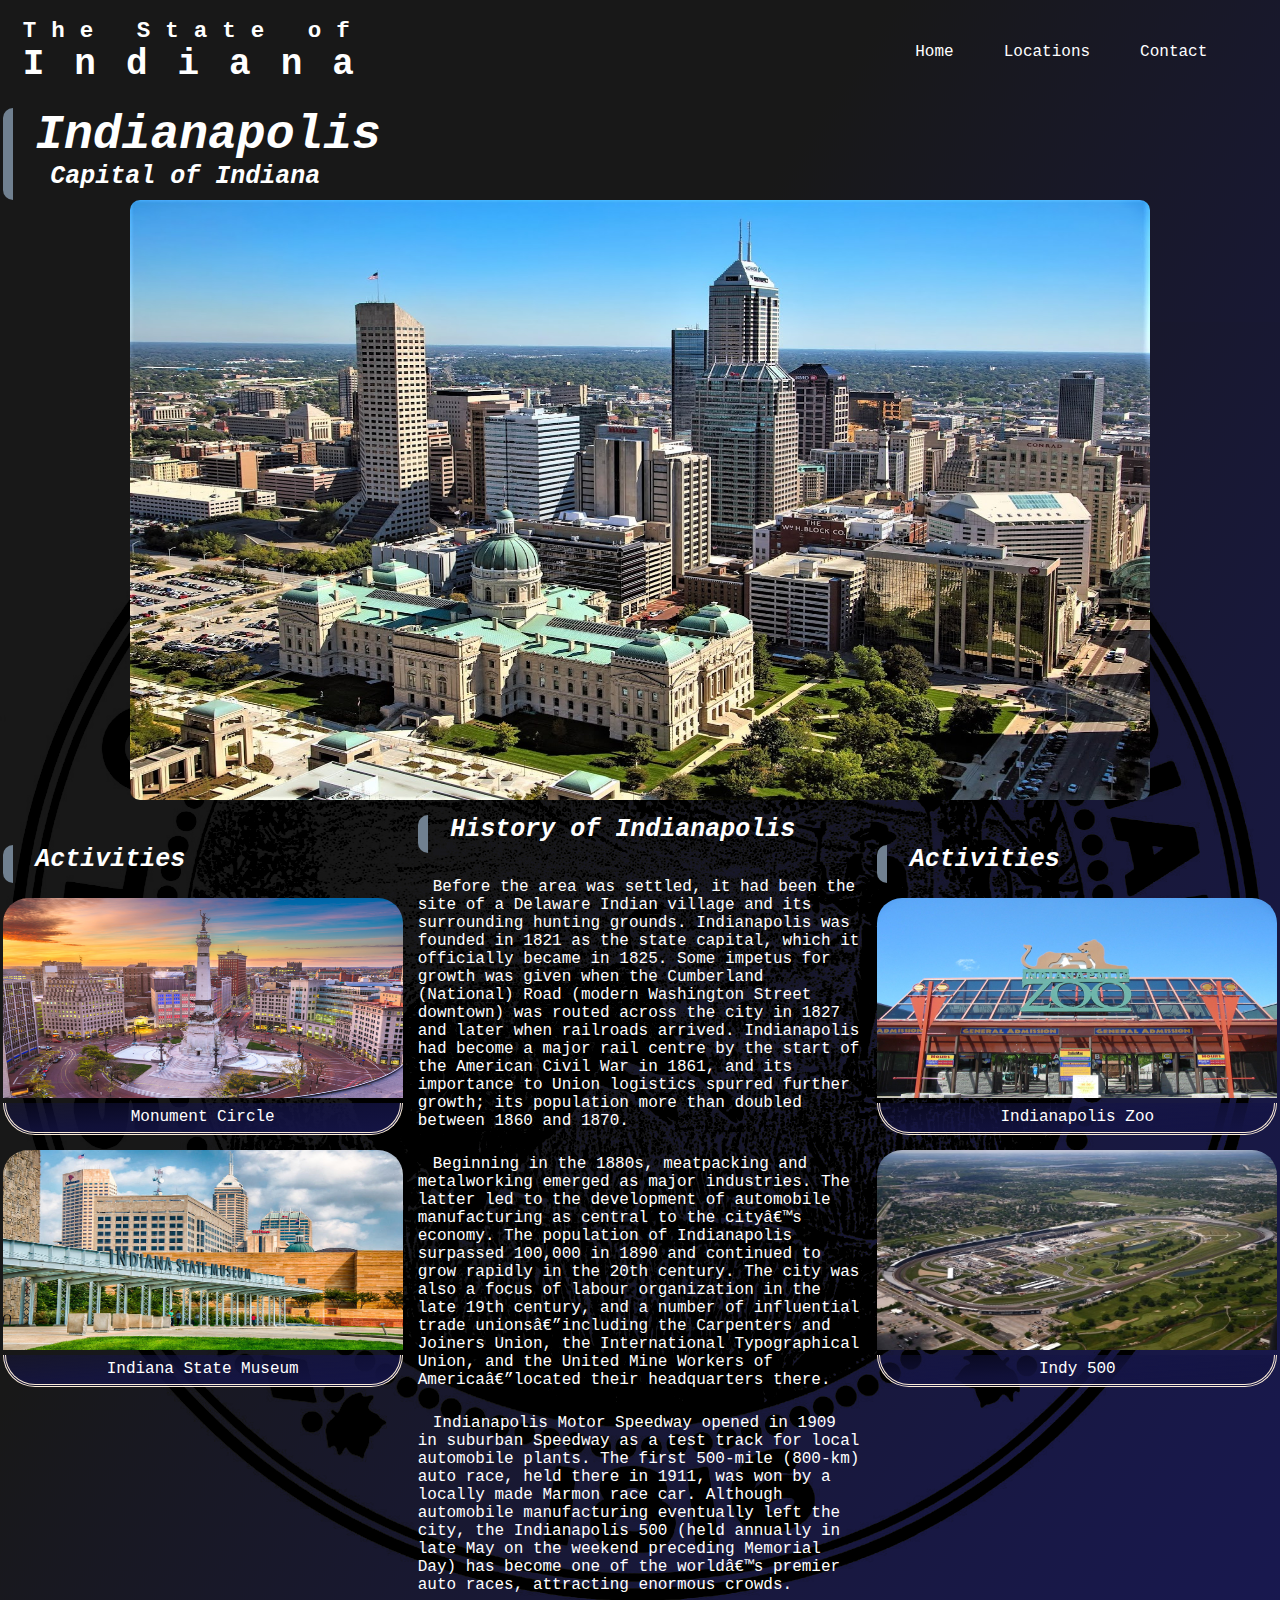
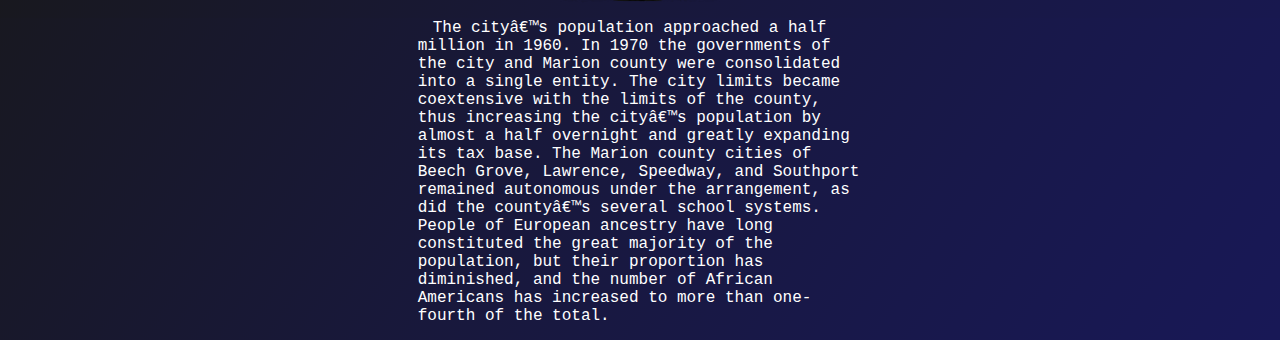
==== commit 11053131: "add format to be the same in all page" ====
--- a/capital.html
+++ b/capital.html
@@ -43,26 +43,26 @@
         <img src="/src/capital_image.jpg"/>
     </div>
     <div class="structure">
-    <div class="history_ main">
-        <section class="history">
-            <h3>
-                <a href="https://www.britannica.com/place/Indianapolis-Indiana">History of Indianapolis</a>
-            </h3>
-            <p>
-                Before the area was settled, it had been the site of a Delaware Indian village and its surrounding hunting grounds. Indianapolis was founded in 1821 as the state capital, which it officially became in 1825. Some impetus for growth was given when the Cumberland (National) Road (modern Washington Street downtown) was routed across the city in 1827 and later when railroads arrived. Indianapolis had become a major rail centre by the start of the American Civil War in 1861, and its importance to Union logistics spurred further growth; its population more than doubled between 1860 and 1870.
-            </p>
+        <div class="history_ main">
+            <section class="history">
+                <h3>
+                    <a href="https://www.britannica.com/place/Indianapolis-Indiana">History of Indianapolis</a>
+                </h3>
+                <p>
+                    Before the area was settled, it had been the site of a Delaware Indian village and its surrounding hunting grounds. Indianapolis was founded in 1821 as the state capital, which it officially became in 1825. Some impetus for growth was given when the Cumberland (National) Road (modern Washington Street downtown) was routed across the city in 1827 and later when railroads arrived. Indianapolis had become a major rail centre by the start of the American Civil War in 1861, and its importance to Union logistics spurred further growth; its population more than doubled between 1860 and 1870.
+                </p>
 
-            <p>
-                Beginning in the 1880s, meatpacking and metalworking emerged as major industries. The latter led to the development of automobile manufacturing as central to the city’s economy. The population of Indianapolis surpassed 100,000 in 1890 and continued to grow rapidly in the 20th century. The city was also a focus of labour organization in the late 19th century, and a number of influential trade unions—including the Carpenters and Joiners Union, the International Typographical Union, and the United Mine Workers of America—located their headquarters there.
-            </p>
-            <p>
-                Indianapolis Motor Speedway opened in 1909 in suburban Speedway as a test track for local automobile plants. The first 500-mile (800-km) auto race, held there in 1911, was won by a locally made Marmon race car. Although automobile manufacturing eventually left the city, the Indianapolis 500 (held annually in late May on the weekend preceding Memorial Day) has become one of the world’s premier auto races, attracting enormous crowds.
-            </p>
-            <p>
-                The city’s population approached a half million in 1960. In 1970 the governments of the city and Marion county were consolidated into a single entity. The city limits became coextensive with the limits of the county, thus increasing the city’s population by almost a half overnight and greatly expanding its tax base. The Marion county cities of Beech Grove, Lawrence, Speedway, and Southport remained autonomous under the arrangement, as did the county’s several school systems. People of European ancestry have long constituted the great majority of the population, but their proportion has diminished, and the number of African Americans has increased to more than one-fourth of the total.
-            </p>
-        </section>
-    </div>
+                <p>
+                    Beginning in the 1880s, meatpacking and metalworking emerged as major industries. The latter led to the development of automobile manufacturing as central to the city’s economy. The population of Indianapolis surpassed 100,000 in 1890 and continued to grow rapidly in the 20th century. The city was also a focus of labour organization in the late 19th century, and a number of influential trade unions—including the Carpenters and Joiners Union, the International Typographical Union, and the United Mine Workers of America—located their headquarters there.
+                </p>
+                <p>
+                    Indianapolis Motor Speedway opened in 1909 in suburban Speedway as a test track for local automobile plants. The first 500-mile (800-km) auto race, held there in 1911, was won by a locally made Marmon race car. Although automobile manufacturing eventually left the city, the Indianapolis 500 (held annually in late May on the weekend preceding Memorial Day) has become one of the world’s premier auto races, attracting enormous crowds.
+                </p>
+                <p>
+                    The city’s population approached a half million in 1960. In 1970 the governments of the city and Marion county were consolidated into a single entity. The city limits became coextensive with the limits of the county, thus increasing the city’s population by almost a half overnight and greatly expanding its tax base. The Marion county cities of Beech Grove, Lawrence, Speedway, and Southport remained autonomous under the arrangement, as did the county’s several school systems. People of European ancestry have long constituted the great majority of the population, but their proportion has diminished, and the number of African Americans has increased to more than one-fourth of the total.
+                </p>
+            </section>
+        </div>
     <div class="left_aside">
         <h3>
             <a href="https://tourscanner.com/blog/things-to-do-in-indianapolis/"> Activities</a>
@@ -72,7 +72,7 @@
                 <img src="/src/monument_circle.jpg"
                     alt="Monument Circle"/>
                     <figcaption>
-                        See Monument Circle
+                        Monument Circle
                     </figcaption>
             </figure>
             <figure class="img_two">
@@ -90,12 +90,12 @@
             <figure class="img_one">
                 <img src="/src/indianapolis_zoo.jpg"
                 alt="Indianapolis Zoo"/>
-                <figcaption>Visit Indianapolis Zoo</figcaption>
+                <figcaption>Indianapolis Zoo</figcaption>
             </figure>
             <figure class="img_two">
                 <img src="/src/indy_500.jpg"
                 alt="Indy 500 Track"/>
-                <figcaption>Visit Indy Racing</figcaption>
+                <figcaption>Indy 500</figcaption>
             </figure>
         </div>
     </div>
--- a/global.css
+++ b/global.css
@@ -19,6 +19,10 @@
     background-blend-mode: color-burn;
     color: #fff;
   }
+  a {
+    text-decoration: none;
+    color: #fff;
+  }
   /* Start of the navbar */
   li {
     list-style: none;
@@ -158,6 +162,7 @@
     padding-left: 2.5vh;
     padding-bottom: 1vh;
     border-left: 10px solid slategrey;
+    border-radius: 10px 0 0 10px;
   }
 
   .main_title h1 {
@@ -174,6 +179,7 @@
     padding-right: 2.5vh;
     padding-bottom: 1vh;
     border-right: 10px solid slategrey;
+    border-radius: 0 10px 10px 0;
     grid-area: tr;
   }
 
@@ -192,6 +198,7 @@
     display: block;
     margin-left: auto;
     margin-right: auto;
+    border-radius: 10px;
   }
   /* Start of content paragraphs */
   p {
@@ -251,6 +258,7 @@
     padding-left: 2.5vh;
     padding-bottom: 1vh;
     border-left: 10px solid slategrey;
+    border-radius: 10px 0 0 10px;
     grid-area: tl;
   }
   .Geo_text {
@@ -263,41 +271,71 @@
     width: 100vh;
   }
 
-  /* test... */
+  /* strucutre of capital and cities */
+  .structure {
+    display: grid;
+    grid-template-columns: 9, 1fr;
+    grid-auto-rows: minmax(50px, auto);
+    grid-template-areas:
+    "lmt lmt lmt mt mt mt rmt rmt rmt";
+  }
+  .right_aside {
+    grid-area: rmt;
+  }
+  .left_aside {
+    grid-area: lmt;
+  }
   .history {
     padding: 15px;
     font-weight: 500;
+    grid-area: mt;
+  }
+  .history h3,
+  .left_aside h3,
+  .right_aside h3 {
+    font-size: 25px;
+    font-style: italic;
+    text-align: left;
+    padding-left: 2.5vh;
+    padding-bottom: 1vh;
+    border-left: 10px solid slategrey;
+    border-radius: 10px 0 0 10px;
+  }
+
+  .left_aside h3,
+  .right_aside h3 {
+    margin-top: 5vh;
   }
 
   .history p {
     object-position: 15px center;
     margin-top: 25px;
   }
-  .activities {
-    text-align: center;
-    position: relative;
-  }
-  .activities ul li{
-    text-decoration:none;
-    display: inline-block;
-    text-align: center;
-  }
-  .left_aside {
-    float: left;
-    position: relative;
-  }
-  .left_aside img {
-    width: 400px;
-    height: 200px;
-  }
-  .right_aside {
-    float: right;
-    position: relative;
-  }
+  .left_aside img,
   .right_aside img {
     width: 400px;
     height: 200px;
-  }
+    border-radius: 25px 25px 0 0;
+  }
+  .side_img,
+  .img_two {
+    padding-top: 15px;
+  }
+
+  figcaption {
+    text-align: center;
+    border-style: double;
+    border-color: antiquewhite;
+    border-top-style: none;
+    border-radius: 0 0 50px 50px;
+    background: linear-gradient(
+      to right bottom,
+      rgb(20, 20, 69, 0.4),
+      rgba(20, 20, 69, 0.8),
+      rgba(20, 20, 69));
+      padding: .6vh .6vh .6vh;
+  }
+
   /* This section is for the contact.html form section */
   .form_title {
     text-align: center;
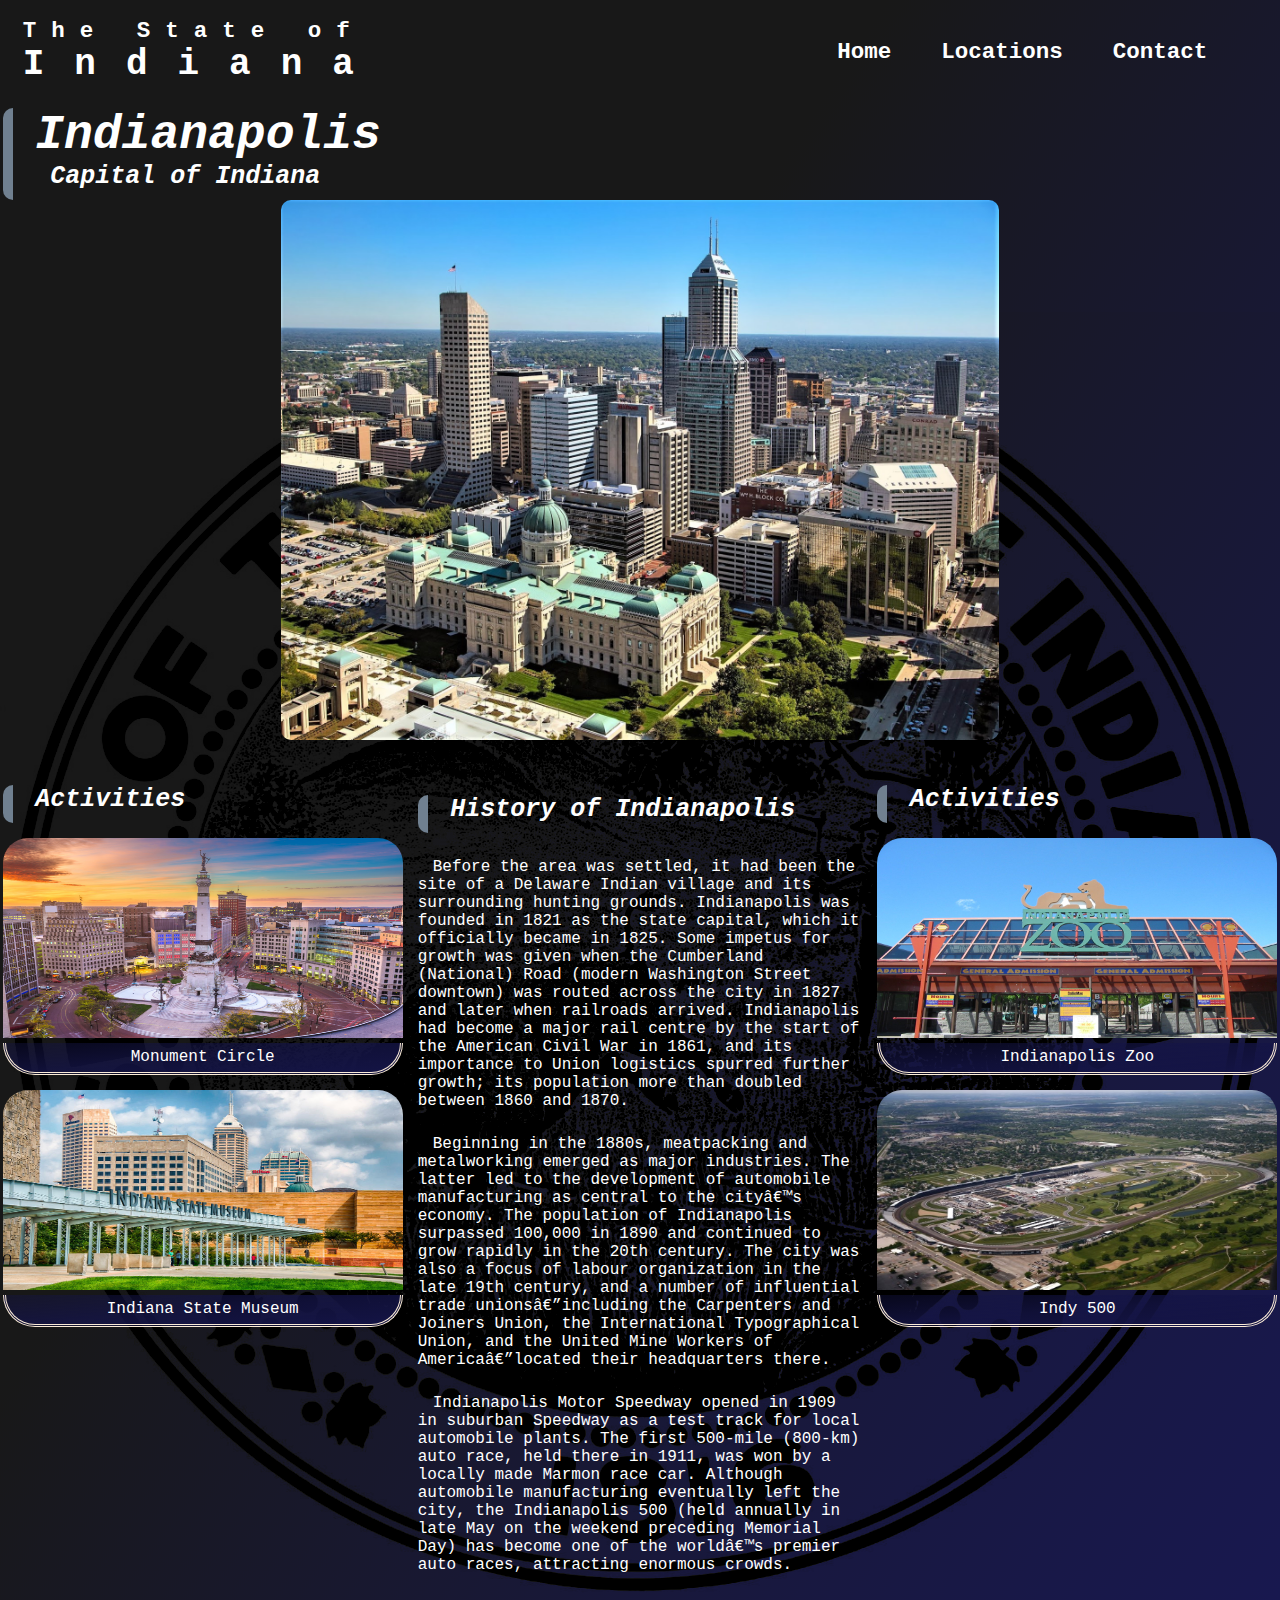
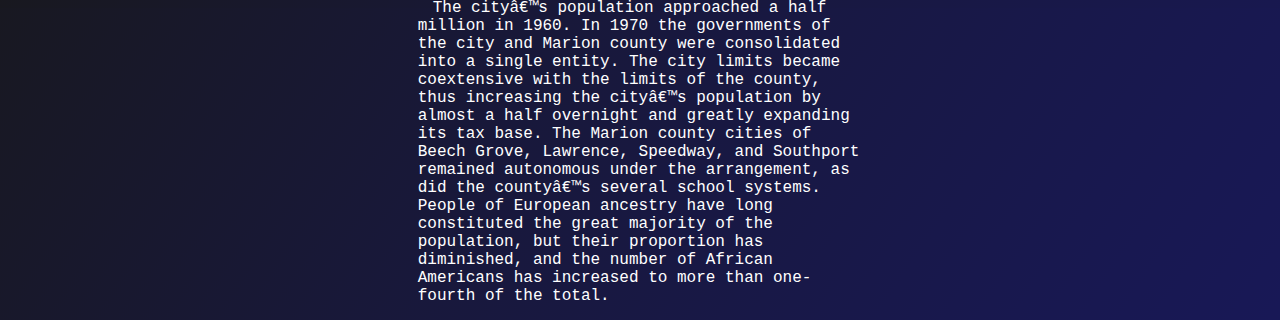
==== commit 329784e5: "fixed navbar from active to hover in css" ====
--- a/capital.html
+++ b/capital.html
@@ -21,11 +21,11 @@
                 <li><a href="index.html">Home</a></li>
                 <li class="locations">
                     <a href="#">Locations</a>
-                    <ul class="dropdown">
-                        <li><a href="capital.html">Indianapolis</a></li>
-                        <li><a href="city_one.html">Valparaiso</a></li>
-                        <li><a href="city_two.html">South Bend</a></li>
-                    </ul>
+                        <ul class="dropdown">
+                            <li><a href="capital.html">Indianapolis</a></li>
+                            <li><a href="city_one.html">Valparaiso</a></li>
+                            <li><a href="city_two.html">South Bend</a></li>
+                        </ul>
                 </li>
                 <li><a href="contact.html">Contact</a></li>
             </div>
--- a/global.css
+++ b/global.css
@@ -92,6 +92,9 @@
   .nav_links {
     display: flex;
     gap: 1em;
+    font-size: 2.5vh;
+    font-family:'Courier New', Courier, monospace;
+    font-weight: 600;
   }
 
   .nav_links .menu {
@@ -105,24 +108,26 @@
   }
 
   .dropdown {
-    background-color: #0a0041;
     padding: 1em 20;
     position: absolute;
     display: none;
-    width: 140px;
-    z-index: -1;
-    cursor: pointer;
+    width: 180px;
   }
 
   .dropdown a {
+    background-color: cadetblue;
     padding: 12px 16px;
     width: 8em;
+    margin-bottom: 2px;
     text-align: center;
     text-decoration: none;
     display: block;
-  }
-
-  .locations:hover .dropdown {
+    font-style: oblique;
+    border-style: groove;
+    border-radius: 50px;
+  }
+
+  .locations:active .dropdown {
     display: block;
   }
     /* This section is for the main content display */
@@ -193,8 +198,7 @@
   }
 /* Start of content images */
   .city_image img {
-    height: 600px;
-    width: 80%;
+    height: 60vh;
     display: block;
     margin-left: auto;
     margin-right: auto;
@@ -207,6 +211,9 @@
 
   .main_content{
     padding: 10px 25px;
+  }
+  .main_content p {
+    font-size: 3vh;
   }
 
   .first_quote, .second_quote{
@@ -287,6 +294,7 @@
   }
   .history {
     padding: 15px;
+    margin-top: 40px;
     font-weight: 500;
     grid-area: mt;
   }
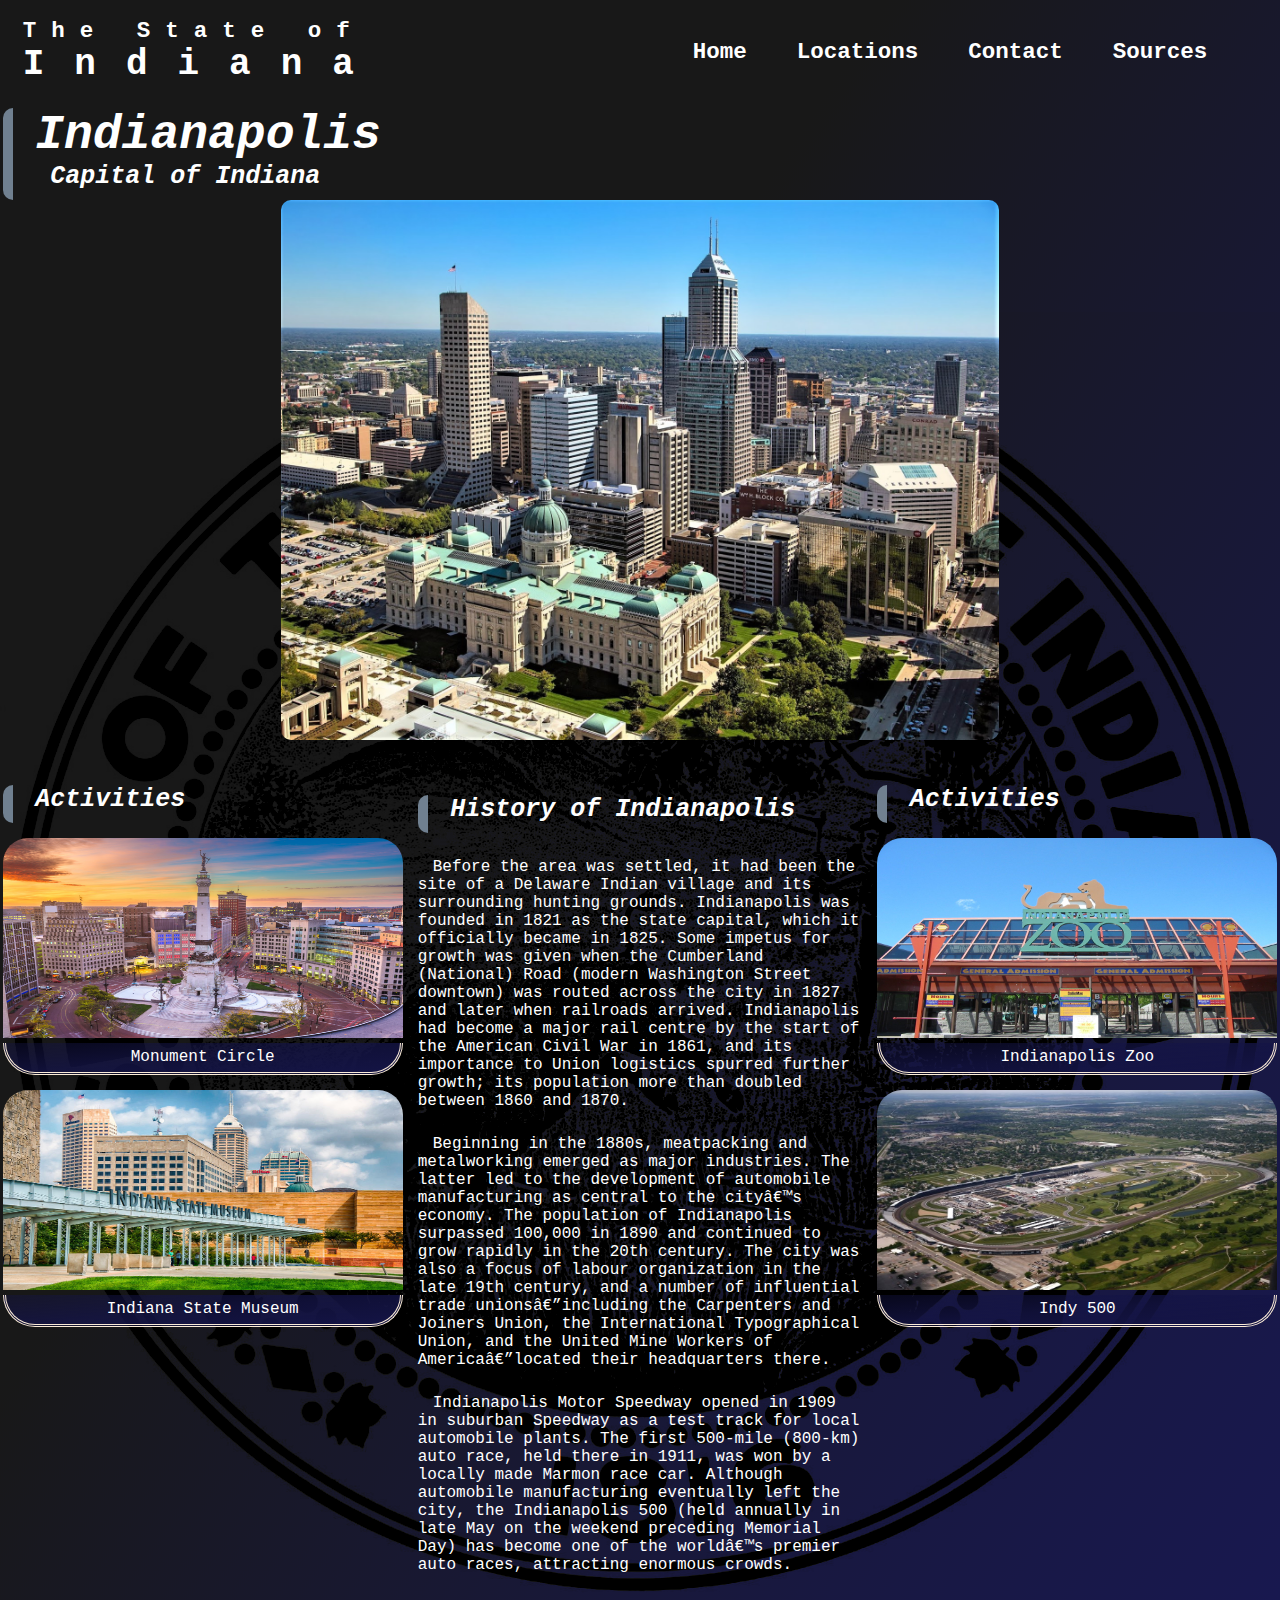
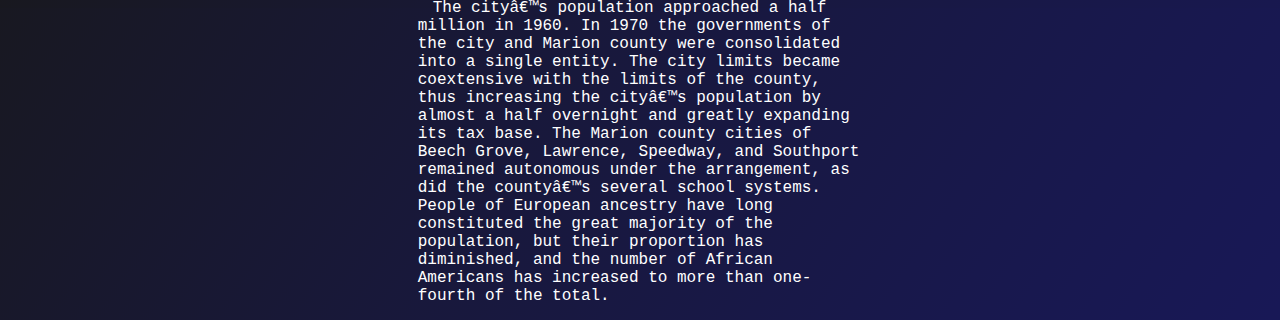
==== commit 6c523f40: "add new item in nav, sources" ====
--- a/capital.html
+++ b/capital.html
@@ -21,13 +21,14 @@
                 <li><a href="index.html">Home</a></li>
                 <li class="locations">
                     <a href="#">Locations</a>
-                        <ul class="dropdown">
-                            <li><a href="capital.html">Indianapolis</a></li>
-                            <li><a href="city_one.html">Valparaiso</a></li>
-                            <li><a href="city_two.html">South Bend</a></li>
-                        </ul>
+                    <ul class="dropdown">
+                        <li><a href="capital.html">Indianapolis</a></li>
+                        <li><a href="city_one.html">Valparaiso</a></li>
+                        <li><a href="city_two.html">South Bend</a></li>
+                    </ul>
                 </li>
                 <li><a href="contact.html">Contact</a></li>
+                <li><a href="sources.html">Sources</a></li>
             </div>
         </ul>
     </nav>
--- a/global.css
+++ b/global.css
@@ -127,7 +127,7 @@
     border-radius: 50px;
   }
 
-  .locations:active .dropdown {
+  .locations:hover .dropdown {
     display: block;
   }
     /* This section is for the main content display */
@@ -405,8 +405,15 @@
   }
   /* sumbit button customization */
   .submit_btn {
+    padding: 2px;
     font-size: 4vh;
     text-align: right;
-    box-shadow: #777;
-    pointer-events: auto;
+    border-radius: 25px;
+  }
+
+/*Sources content*/
+  .last_content {
+    font-size: 2vh;
+    margin-bottom: 68vh;
+    width: 100%;
   }